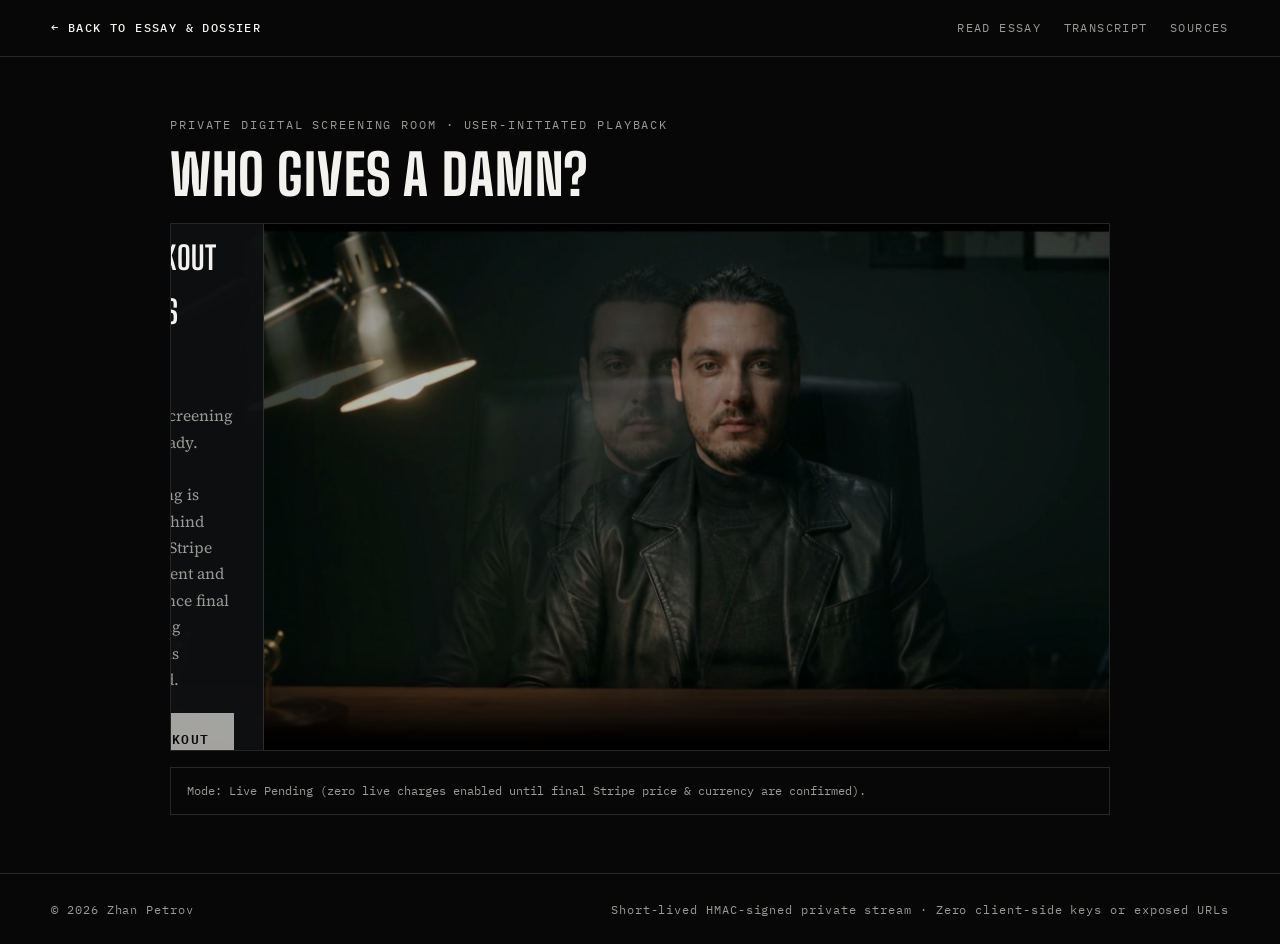
==== watch.html @ df322ba2 "Initial release: WHO GIVES A DAMN? editorial & screening site" ====
<!DOCTYPE html>
<html lang="en">
<head>
  <meta charset="utf-8" />
  <meta name="viewport" content="width=device-width, initial-scale=1" />
  <title>Screening Room — WHO GIVES A DAMN? · Zhan Petrov</title>
  <meta name="description" content="Digital screening room for Zhan Petrov's satirical editorial short film WHO GIVES A DAMN?" />
  <link rel="preconnect" href="https://fonts.googleapis.com" />
  <link rel="preconnect" href="https://fonts.gstatic.com" crossorigin />
  <link href="https://fonts.googleapis.com/css2?family=Big+Shoulders+Display:wght@700;800&amp;family=IBM+Plex+Mono:wght@400;500;600&amp;family=Source+Serif+4:ital,opsz,wght@0,8..60,400;0,8..60,600;1,8..60,400&amp;display=swap" rel="stylesheet" />
  <link rel="stylesheet" href="styles.css" />
</head>
<body>
  <header class="site-nav">
    <a class="site-nav__brand" href="index.html">&larr; Back to Essay &amp; Dossier</a>
    <nav class="site-nav__links" aria-label="Screening navigation">
      <a href="index.html#article">Read Essay</a>
      <a href="index.html#transcript">Transcript</a>
      <a href="index.html#sources">Sources</a>
    </nav>
  </header>

  <main class="screening-shell">
    <p class="hero__kicker">Private Digital Screening Room · User-Initiated Playback</p>
    <h1 class="article-headline" style="color: var(--chalk); margin-bottom: 1.2rem;">Who Gives a Damn?</h1>

    <div class="player-stage" id="player-stage">
      <img
        class="vf-gate__img"
        id="screening-backdrop"
        src="assets/cover.jpg"
        alt="Cover frame of Who Gives a Damn?"
        style="position: absolute; inset: 0; opacity: 0.28; pointer-events: none;"
      />

      <div class="gate-card" id="gate-card">
        <p class="gate-card__tag" id="gate-tag">Screening Access</p>
        <h2 class="gate-card__title" id="gate-title">Digital Screening Pass</h2>
        <p class="gate-card__desc" id="gate-desc">
          Private high-definition stream with synchronized English captions, delivered via short-lived signed playback after confirmed Stripe Checkout.
        </p>
        <div class="watch-cta-group">
          <button class="btn-watch" type="button" id="checkout-btn">
            Proceed to Hosted Checkout
          </button>
          <a class="btn-secondary" href="index.html#article">Read the Complete Essay</a>
        </div>
      </div>

      <video
        id="private-player"
        controls
        preload="none"
        playsinline
        poster="assets/cover.jpg"
        hidden
      >
        <track
          kind="captions"
          src="assets/captions.vtt"
          srclang="en"
          label="English"
          default
        />
      </video>
    </div>

    <div class="status-banner" id="screening-status" role="status" aria-live="polite">
      Checking screening configuration…
    </div>
  </main>

  <footer class="site-footer">
    <span>&copy; 2026 Zhan Petrov</span>
    <span>Short-lived HMAC-signed private stream · Zero client-side keys or exposed URLs</span>
  </footer>

  <script src="config.js"></script>
  <script src="site.js"></script>
</body>
</html>
---- styles.css ----
:root {
  --void: #070707;
  --void-elevated: #0f1012;
  --paper: #f7f6f2;
  --paper-warm: #efede6;
  --ink: #0d0d0e;
  --ink-muted: #525258;
  --chalk: #f3f2ee;
  --chalk-dim: #9a9994;
  --signal-amber: #d49b38;
  --signal-red: #b93829;
  --rule-dark: rgba(255, 255, 255, 0.13);
  --rule-light: rgba(13, 13, 14, 0.14);
  --font-display: "Big Shoulders Display", "Arial Narrow", Impact, sans-serif;
  --font-serif: "Source Serif 4", Georgia, "Times New Roman", serif;
  --font-mono: "IBM Plex Mono", ui-monospace, SFMono-Regular, Menlo, monospace;
}

*,
*::before,
*::after {
  box-sizing: border-box;
}

html {
  scroll-behavior: smooth;
  -webkit-text-size-adjust: 100%;
}

body {
  margin: 0;
  background-color: var(--void);
  color: var(--chalk);
  font-family: var(--font-serif);
  line-height: 1.68;
  text-rendering: optimizeLegibility;
  -webkit-font-smoothing: antialiased;
}

a {
  color: inherit;
  text-underline-offset: 3px;
}

/* Top Masthead Bar */
.site-nav {
  display: flex;
  justify-content: space-between;
  align-items: center;
  padding: 1.15rem clamp(1.2rem, 4vw, 3.2rem);
  border-bottom: 1px solid var(--rule-dark);
  font-family: var(--font-mono);
  font-size: 0.73rem;
  letter-spacing: 0.12em;
  text-transform: uppercase;
  color: var(--chalk-dim);
}

.site-nav__brand {
  text-decoration: none;
  color: var(--chalk);
  font-weight: 500;
}

.site-nav__links {
  display: flex;
  gap: 1.4rem;
  flex-wrap: wrap;
}

.site-nav__links a {
  text-decoration: none;
  transition: color 0.18s ease;
}

.site-nav__links a:hover,
.site-nav__links a:focus-visible {
  color: var(--chalk);
}

/* Hero / Thesis Pivot + Viewfinder Gate */
.hero {
  max-width: 1080px;
  margin: 0 auto;
  padding: clamp(2.4rem, 6vw, 4.8rem) clamp(1.2rem, 4vw, 3rem) clamp(2.8rem, 6vw, 4.5rem);
}

.hero__kicker {
  font-family: var(--font-mono);
  font-size: 0.74rem;
  letter-spacing: 0.16em;
  text-transform: uppercase;
  color: var(--chalk-dim);
  margin: 0 0 0.85rem;
}

.hero__distraction {
  font-family: var(--font-display);
  font-weight: 700;
  font-size: clamp(1.35rem, 3vw, 2.2rem);
  letter-spacing: 0.04em;
  text-transform: uppercase;
  color: rgba(243, 242, 238, 0.34);
  text-decoration: line-through;
  text-decoration-color: var(--signal-red);
  text-decoration-thickness: 2px;
  margin: 0 0 0.35rem;
}

.hero__title {
  font-family: var(--font-display);
  font-weight: 800;
  font-size: clamp(3.4rem, 9.6vw, 7.6rem);
  line-height: 0.92;
  letter-spacing: 0.015em;
  text-transform: uppercase;
  margin: 0 0 1.25rem;
  color: var(--chalk);
}

.hero__meta-row {
  display: flex;
  flex-wrap: wrap;
  justify-content: space-between;
  align-items: baseline;
  gap: 1rem;
  padding-top: 0.9rem;
  margin-bottom: 1.9rem;
  border-top: 1px solid var(--rule-dark);
}

.hero__byline {
  font-family: var(--font-mono);
  font-size: 0.8rem;
  letter-spacing: 0.09em;
  text-transform: uppercase;
  color: var(--chalk);
}

.hero__subquestion {
  font-family: var(--font-serif);
  font-style: italic;
  font-size: 1.08rem;
  color: var(--chalk-dim);
  margin: 0;
}

/* Viewfinder Cover Gate (inspired by how-i-see .vf-gate) */
.vf-gate {
  position: relative;
  width: 100%;
  aspect-ratio: 16 / 9;
  background: #0b0c0e;
  border: 1px solid var(--rule-dark);
  overflow: hidden;
}

.vf-gate__img {
  width: 100%;
  height: 100%;
  object-fit: cover;
  display: block;
  filter: contrast(1.04) brightness(0.86);
  transition: transform 0.55s cubic-bezier(0.22, 1, 0.36, 1), filter 0.4s ease;
}

.vf-gate:hover .vf-gate__img {
  transform: scale(1.015);
  filter: contrast(1.06) brightness(0.92);
}

.vf-corner {
  position: absolute;
  width: 18px;
  height: 18px;
  border-color: rgba(243, 242, 238, 0.55);
  border-style: solid;
  pointer-events: none;
  z-index: 2;
}

.vf-corner--tl { top: 14px; left: 14px; border-width: 1px 0 0 1px; }
.vf-corner--tr { top: 14px; right: 14px; border-width: 1px 1px 0 0; }
.vf-corner--bl { bottom: 14px; left: 14px; border-width: 0 0 1px 1px; }
.vf-corner--br { bottom: 14px; right: 14px; border-width: 0 1px 1px 0; }

.vf-hud-top {
  position: absolute;
  top: 18px;
  left: 28px;
  right: 28px;
  display: flex;
  justify-content: space-between;
  font-family: var(--font-mono);
  font-size: 0.68rem;
  letter-spacing: 0.14em;
  text-transform: uppercase;
  color: rgba(243, 242, 238, 0.78);
  text-shadow: 0 1px 6px rgba(0, 0, 0, 0.85);
  pointer-events: none;
  z-index: 2;
}

.vf-gate__overlay {
  position: absolute;
  inset: 0;
  background: linear-gradient(180deg, rgba(7, 7, 7, 0.16) 0%, rgba(7, 7, 7, 0.32) 55%, rgba(7, 7, 7, 0.82) 100%);
  display: flex;
  flex-direction: column;
  justify-content: flex-end;
  align-items: flex-start;
  padding: clamp(1.2rem, 3.5vw, 2.4rem);
  z-index: 3;
}

.watch-cta-group {
  display: flex;
  flex-wrap: wrap;
  align-items: center;
  gap: 0.9rem 1.25rem;
}

.btn-watch {
  display: inline-flex;
  align-items: center;
  gap: 0.65rem;
  background: var(--chalk);
  color: var(--void);
  font-family: var(--font-mono);
  font-size: 0.8rem;
  font-weight: 600;
  letter-spacing: 0.12em;
  text-transform: uppercase;
  text-decoration: none;
  padding: 0.88rem 1.45rem;
  border: 1px solid var(--chalk);
  cursor: pointer;
  transition: background 0.18s ease, color 0.18s ease;
}

.btn-watch:hover,
.btn-watch:focus-visible {
  background: transparent;
  color: var(--chalk);
}

.btn-secondary {
  display: inline-flex;
  align-items: center;
  gap: 0.5rem;
  background: rgba(7, 7, 7, 0.65);
  color: var(--chalk);
  font-family: var(--font-mono);
  font-size: 0.74rem;
  letter-spacing: 0.1em;
  text-transform: uppercase;
  text-decoration: none;
  padding: 0.82rem 1.15rem;
  border: 1px solid var(--rule-dark);
  cursor: pointer;
}

.btn-secondary:hover,
.btn-secondary:focus-visible {
  border-color: var(--chalk);
}

.vf-caption {
  margin-top: 0.7rem;
  font-family: var(--font-mono);
  font-size: 0.69rem;
  letter-spacing: 0.06em;
  color: var(--chalk-dim);
}

/* Archival Prospectus Paper Article Surface */
.paper-surface {
  background: var(--paper);
  color: var(--ink);
  border-top: 1px solid var(--rule-dark);
  border-bottom: 1px solid var(--rule-dark);
}

.article-wrap {
  max-width: 700px;
  margin: 0 auto;
  padding: clamp(3rem, 7vw, 5.4rem) clamp(1.25rem, 4vw, 2rem);
}

.article-header {
  border-bottom: 1px solid var(--rule-light);
  padding-bottom: 1.4rem;
  margin-bottom: 2.1rem;
}

.article-label {
  font-family: var(--font-mono);
  font-size: 0.72rem;
  letter-spacing: 0.14em;
  text-transform: uppercase;
  color: var(--ink-muted);
  margin: 0 0 0.55rem;
}

.article-headline {
  font-family: var(--font-display);
  font-weight: 800;
  font-size: clamp(2.3rem, 5.2vw, 3.5rem);
  line-height: 0.98;
  letter-spacing: 0.015em;
  text-transform: uppercase;
  margin: 0 0 0.65rem;
}

.article-byline {
  font-family: var(--font-mono);
  font-size: 0.76rem;
  letter-spacing: 0.08em;
  text-transform: uppercase;
  color: var(--ink-muted);
  margin: 0;
}

.editorial-body p {
  font-size: clamp(1.1rem, 2.1vw, 1.24rem);
  line-height: 1.74;
  margin: 0 0 1.45rem;
  color: var(--ink);
}

.editorial-body p.lead-stanza {
  font-size: clamp(1.32rem, 2.8vw, 1.62rem);
  line-height: 1.38;
  font-weight: 600;
  margin-bottom: 0.55rem;
}

.editorial-body p.lead-stanza + p.lead-stanza {
  margin-bottom: 1.85rem;
}

.editorial-body p.closing-stanza {
  font-weight: 600;
  padding-top: 0.5rem;
}

/* Ledger / Transcript / Disclosure / Sources Footer Sections (Outside Article Body) */
.dossier-wrap {
  max-width: 920px;
  margin: 0 auto;
  padding: clamp(2.8rem, 6vw, 4.5rem) clamp(1.25rem, 4vw, 2.5rem);
}

.dossier-block {
  border-top: 1px solid var(--rule-dark);
  padding: 2rem 0;
}

.dossier-block:first-child {
  border-top: none;
  padding-top: 0;
}

.dossier-heading {
  display: flex;
  flex-wrap: wrap;
  justify-content: space-between;
  align-items: center;
  gap: 0.8rem;
  margin-bottom: 1.1rem;
}

.dossier-title {
  font-family: var(--font-mono);
  font-size: 0.78rem;
  font-weight: 600;
  letter-spacing: 0.14em;
  text-transform: uppercase;
  color: var(--chalk);
  margin: 0;
}

.transcript-drawer {
  background: var(--void-elevated);
  border: 1px solid var(--rule-dark);
  padding: 1.25rem 1.4rem;
  margin-top: 0.9rem;
}

.transcript-drawer[hidden] {
  display: none;
}

.cue-list {
  list-style: none;
  padding: 0;
  margin: 0;
  max-height: 390px;
  overflow-y: auto;
}

.cue-item {
  display: grid;
  grid-template-columns: 112px 1fr;
  gap: 1rem;
  padding: 0.62rem 0;
  border-bottom: 1px solid rgba(255, 255, 255, 0.06);
  font-size: 0.96rem;
}

.cue-item:last-child {
  border-bottom: none;
}

.cue-time {
  font-family: var(--font-mono);
  font-size: 0.74rem;
  color: var(--signal-amber);
  padding-top: 0.18rem;
}

.disclosure-text {
  font-size: 0.96rem;
  color: var(--chalk-dim);
  max-width: 72ch;
  margin: 0;
}

.sources-grid {
  list-style: none;
  padding: 0;
  margin: 0.5rem 0 0;
  display: grid;
  grid-template-columns: repeat(auto-fit, minmax(280px, 1fr));
  gap: 0.85rem 1.5rem;
}

.sources-grid li {
  font-size: 0.88rem;
  line-height: 1.5;
  color: var(--chalk-dim);
  padding-left: 0.85rem;
  border-left: 1px solid var(--rule-dark);
}

.sources-grid strong {
  display: block;
  font-family: var(--font-mono);
  font-size: 0.71rem;
  letter-spacing: 0.06em;
  text-transform: uppercase;
  color: var(--chalk);
  margin-bottom: 0.15rem;
}

.site-footer {
  border-top: 1px solid var(--rule-dark);
  padding: 1.6rem clamp(1.2rem, 4vw, 3.2rem);
  font-family: var(--font-mono);
  font-size: 0.72rem;
  letter-spacing: 0.08em;
  color: var(--chalk-dim);
  display: flex;
  flex-wrap: wrap;
  justify-content: space-between;
  gap: 0.8rem;
}

/* Watch Screening Room Page */
.screening-shell {
  max-width: 1020px;
  margin: 0 auto;
  padding: clamp(2rem, 5vw, 3.6rem) clamp(1.2rem, 4vw, 2.5rem);
}

.player-stage {
  position: relative;
  width: 100%;
  aspect-ratio: 16 / 9;
  background: #050506;
  border: 1px solid var(--rule-dark);
  display: flex;
  align-items: center;
  justify-content: center;
  overflow: hidden;
}

.player-stage video {
  width: 100%;
  height: 100%;
  display: block;
  background: #000;
}

.gate-card {
  max-width: 520px;
  padding: 1.8rem;
  background: rgba(15, 16, 18, 0.92);
  border: 1px solid var(--rule-dark);
  text-align: left;
  z-index: 3;
}

.gate-card__tag {
  font-family: var(--font-mono);
  font-size: 0.7rem;
  letter-spacing: 0.14em;
  text-transform: uppercase;
  color: var(--signal-amber);
  margin: 0 0 0.55rem;
}

.gate-card__title {
  font-family: var(--font-display);
  font-size: 2rem;
  letter-spacing: 0.02em;
  text-transform: uppercase;
  margin: 0 0 0.65rem;
}

.gate-card__desc {
  font-size: 0.98rem;
  color: var(--chalk-dim);
  margin: 0 0 1.25rem;
}

.status-banner {
  margin-top: 1rem;
  padding: 0.8rem 1rem;
  border: 1px solid var(--rule-dark);
  font-family: var(--font-mono);
  font-size: 0.76rem;
  color: var(--chalk-dim);
}

@media (max-width: 640px) {
  .site-nav {
    flex-direction: column;
    align-items: flex-start;
    gap: 0.65rem;
  }
  .vf-hud-top {
    font-size: 0.58rem;
    top: 10px;
    left: 16px;
    right: 16px;
  }
  .vf-gate__overlay {
    padding: 1rem;
  }
  .btn-watch {
    width: 100%;
    justify-content: center;
    padding: 0.75rem 1rem;
  }
  .cue-item {
    grid-template-columns: 1fr;
    gap: 0.2rem;
  }
}
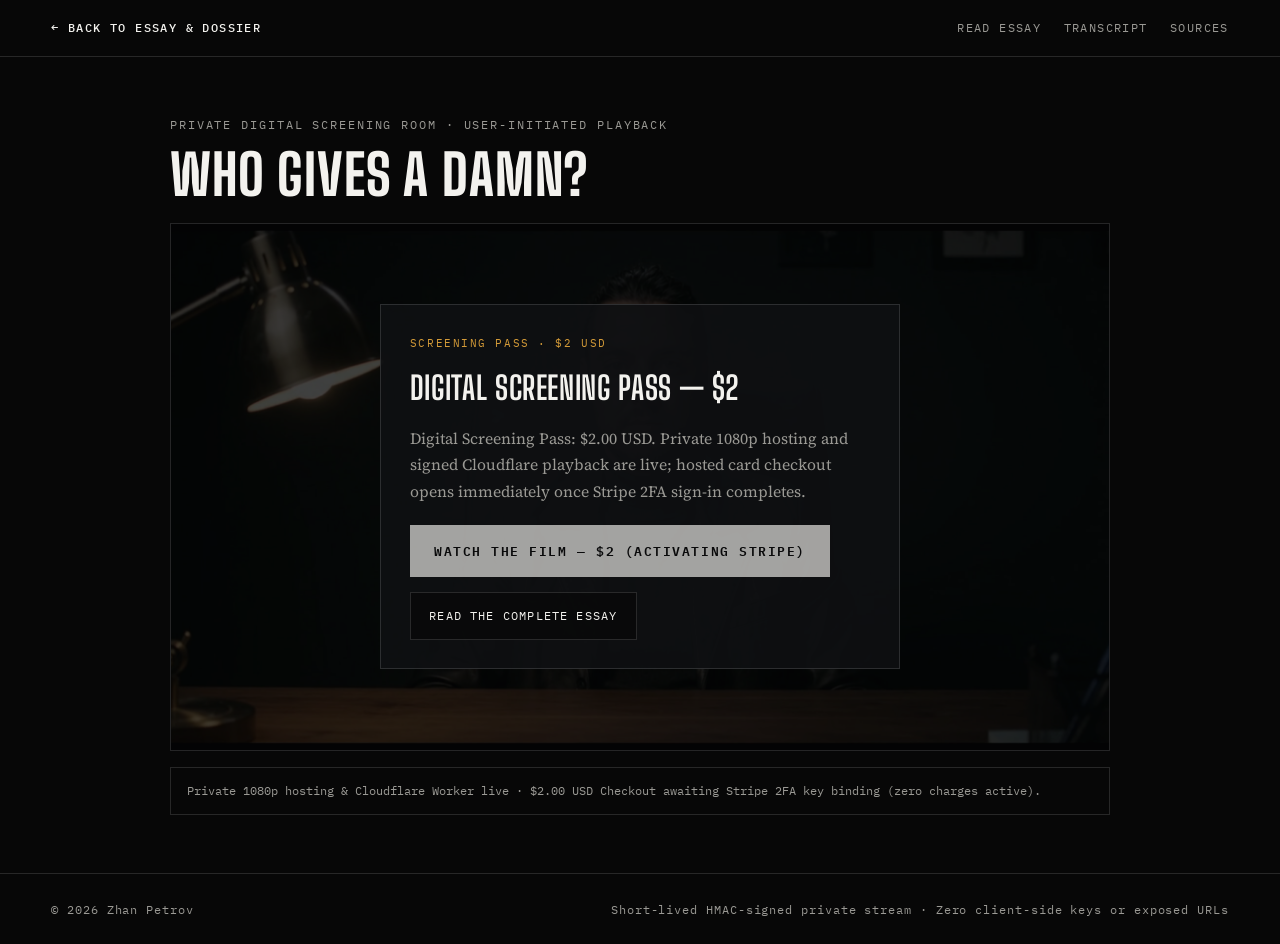
==== commit 4971ac9f: "Set $2.00 USD screening pass and wire live Cloudflare private streaming Worker" ====
--- a/watch.html
+++ b/watch.html
@@ -34,14 +34,14 @@
       />
 
       <div class="gate-card" id="gate-card">
-        <p class="gate-card__tag" id="gate-tag">Screening Access</p>
-        <h2 class="gate-card__title" id="gate-title">Digital Screening Pass</h2>
+        <p class="gate-card__tag" id="gate-tag">Screening Pass &middot; $2 USD</p>
+        <h2 class="gate-card__title" id="gate-title">Digital Screening Pass &mdash; $2</h2>
         <p class="gate-card__desc" id="gate-desc">
-          Private high-definition stream with synchronized English captions, delivered via short-lived signed playback after confirmed Stripe Checkout.
+          Private 1080p high-definition stream with synchronized English captions, delivered via short-lived signed playback after confirmed $2.00 USD Stripe Checkout.
         </p>
         <div class="watch-cta-group">
           <button class="btn-watch" type="button" id="checkout-btn">
-            Proceed to Hosted Checkout
+            Watch the Film &mdash; $2
           </button>
           <a class="btn-secondary" href="index.html#article">Read the Complete Essay</a>
         </div>
--- a/styles.css
+++ b/styles.css
@@ -25,16 +25,23 @@
 html {
   scroll-behavior: smooth;
   -webkit-text-size-adjust: 100%;
+  overflow-x: hidden;
 }
 
 body {
   margin: 0;
+  max-width: 100vw;
+  overflow-x: hidden;
   background-color: var(--void);
   color: var(--chalk);
   font-family: var(--font-serif);
   line-height: 1.68;
   text-rendering: optimizeLegibility;
   -webkit-font-smoothing: antialiased;
+}
+
+[hidden] {
+  display: none !important;
 }
 
 a {
@@ -533,25 +540,68 @@
   color: var(--chalk-dim);
 }
 
-@media (max-width: 640px) {
+@media (max-width: 680px) {
   .site-nav {
     flex-direction: column;
     align-items: flex-start;
     gap: 0.65rem;
   }
+  .site-nav__links {
+    gap: 0.65rem 1rem;
+    font-size: 0.68rem;
+  }
+  .hero__title {
+    font-size: clamp(2.65rem, 11.2vw, 4.2rem);
+  }
+  .vf-gate {
+    aspect-ratio: auto;
+    min-height: 265px;
+  }
+  .vf-gate__img {
+    position: absolute;
+    inset: 0;
+  }
   .vf-hud-top {
-    font-size: 0.58rem;
+    font-size: 0.54rem;
+    letter-spacing: 0.08em;
     top: 10px;
-    left: 16px;
-    right: 16px;
+    left: 14px;
+    right: 14px;
+    flex-wrap: wrap;
+    gap: 0.25rem 0.6rem;
   }
   .vf-gate__overlay {
-    padding: 1rem;
-  }
-  .btn-watch {
+    position: relative;
+    min-height: 265px;
+    padding: 3rem 1rem 1rem;
+  }
+  .watch-cta-group {
+    width: 100%;
+  }
+  .btn-watch,
+  .vf-gate__overlay .btn-secondary {
     width: 100%;
     justify-content: center;
-    padding: 0.75rem 1rem;
+    padding: 0.76rem 1rem;
+  }
+  .player-stage {
+    aspect-ratio: auto;
+    min-height: 340px;
+    padding: 1.15rem;
+  }
+  .gate-card {
+    width: 100%;
+    padding: 1.3rem;
+  }
+  .gate-card__title {
+    font-size: 1.65rem;
+  }
+  .sources-grid {
+    grid-template-columns: minmax(0, 1fr);
+  }
+  .sources-grid li,
+  .status-banner {
+    overflow-wrap: anywhere;
   }
   .cue-item {
     grid-template-columns: 1fr;
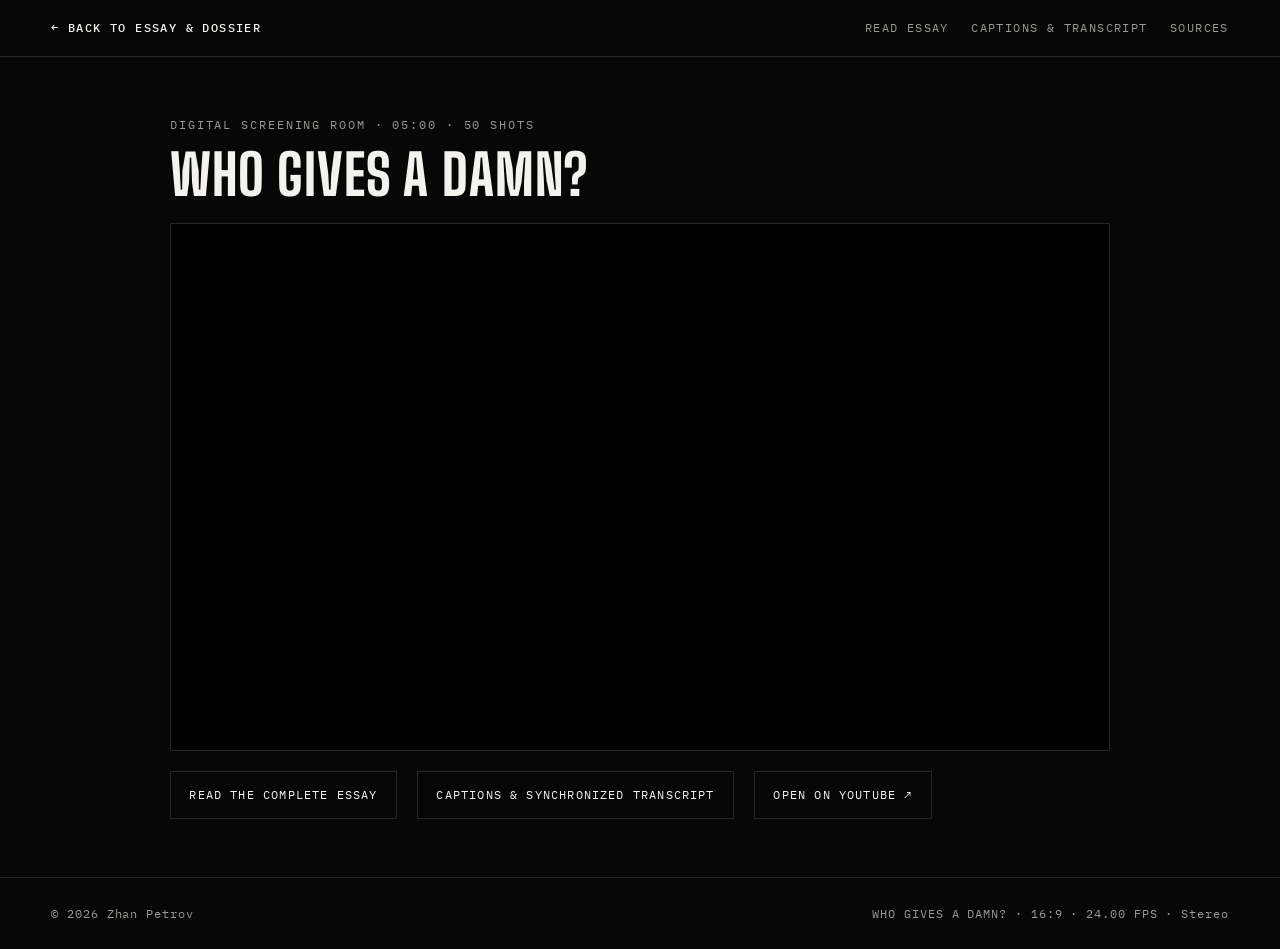
==== commit 4301cd82: "Remove payment gate and embed YouTube film directly on index and screening room" ====
--- a/watch.html
+++ b/watch.html
@@ -3,8 +3,8 @@
 <head>
   <meta charset="utf-8" />
   <meta name="viewport" content="width=device-width, initial-scale=1" />
-  <title>Screening Room — WHO GIVES A DAMN? · Zhan Petrov</title>
-  <meta name="description" content="Digital screening room for Zhan Petrov's satirical editorial short film WHO GIVES A DAMN?" />
+  <title>Screening Room — WHO GIVES A DAMN? &middot; Zhan Petrov</title>
+  <meta name="description" content="Watch Zhan Petrov's five-minute satirical editorial short film WHO GIVES A DAMN?" />
   <link rel="preconnect" href="https://fonts.googleapis.com" />
   <link rel="preconnect" href="https://fonts.gstatic.com" crossorigin />
   <link href="https://fonts.googleapis.com/css2?family=Big+Shoulders+Display:wght@700;800&amp;family=IBM+Plex+Mono:wght@400;500;600&amp;family=Source+Serif+4:ital,opsz,wght@0,8..60,400;0,8..60,600;1,8..60,400&amp;display=swap" rel="stylesheet" />
@@ -15,64 +15,36 @@
     <a class="site-nav__brand" href="index.html">&larr; Back to Essay &amp; Dossier</a>
     <nav class="site-nav__links" aria-label="Screening navigation">
       <a href="index.html#article">Read Essay</a>
-      <a href="index.html#transcript">Transcript</a>
+      <a href="index.html#transcript">Captions &amp; Transcript</a>
       <a href="index.html#sources">Sources</a>
     </nav>
   </header>
 
   <main class="screening-shell">
-    <p class="hero__kicker">Private Digital Screening Room · User-Initiated Playback</p>
+    <p class="hero__kicker">Digital Screening Room &middot; 05:00 &middot; 50 Shots</p>
     <h1 class="article-headline" style="color: var(--chalk); margin-bottom: 1.2rem;">Who Gives a Damn?</h1>
 
     <div class="player-stage" id="player-stage">
-      <img
-        class="vf-gate__img"
-        id="screening-backdrop"
-        src="assets/cover.jpg"
-        alt="Cover frame of Who Gives a Damn?"
-        style="position: absolute; inset: 0; opacity: 0.28; pointer-events: none;"
-      />
-
-      <div class="gate-card" id="gate-card">
-        <p class="gate-card__tag" id="gate-tag">Screening Pass &middot; $2 USD</p>
-        <h2 class="gate-card__title" id="gate-title">Digital Screening Pass &mdash; $2</h2>
-        <p class="gate-card__desc" id="gate-desc">
-          Private 1080p high-definition stream with synchronized English captions, delivered via short-lived signed playback after confirmed $2.00 USD Stripe Checkout.
-        </p>
-        <div class="watch-cta-group">
-          <button class="btn-watch" type="button" id="checkout-btn">
-            Watch the Film &mdash; $2
-          </button>
-          <a class="btn-secondary" href="index.html#article">Read the Complete Essay</a>
-        </div>
-      </div>
-
-      <video
-        id="private-player"
-        controls
-        preload="none"
-        playsinline
-        poster="assets/cover.jpg"
-        hidden
-      >
-        <track
-          kind="captions"
-          src="assets/captions.vtt"
-          srclang="en"
-          label="English"
-          default
-        />
-      </video>
+      <iframe
+        class="yt-embed"
+        src="https://www.youtube.com/embed/7Q_azoXi0Jw?rel=0&amp;modestbranding=1"
+        title="WHO GIVES A DAMN? — A Short Film by Zhan Petrov"
+        allow="accelerometer; clipboard-write; encrypted-media; gyroscope; picture-in-picture; web-share"
+        referrerpolicy="strict-origin-when-cross-origin"
+        allowfullscreen
+      ></iframe>
     </div>
 
-    <div class="status-banner" id="screening-status" role="status" aria-live="polite">
-      Checking screening configuration…
+    <div class="watch-cta-group" style="margin-top: 1.25rem;">
+      <a class="btn-secondary" href="index.html#article">Read the Complete Essay</a>
+      <a class="btn-secondary" href="index.html#transcript">Captions &amp; Synchronized Transcript</a>
+      <a class="btn-secondary" href="https://youtu.be/7Q_azoXi0Jw" target="_blank" rel="noopener noreferrer">Open on YouTube &nearr;</a>
     </div>
   </main>
 
   <footer class="site-footer">
     <span>&copy; 2026 Zhan Petrov</span>
-    <span>Short-lived HMAC-signed private stream · Zero client-side keys or exposed URLs</span>
+    <span>WHO GIVES A DAMN? &middot; 16:9 &middot; 24.00 FPS &middot; Stereo</span>
   </footer>
 
   <script src="config.js"></script>
--- a/styles.css
+++ b/styles.css
@@ -492,11 +492,28 @@
   overflow: hidden;
 }
 
-.player-stage video {
+.player-stage video,
+.player-stage .yt-embed,
+.vf-embed-slot,
+.vf-embed-slot .yt-embed {
   width: 100%;
   height: 100%;
+  border: 0;
   display: block;
   background: #000;
+}
+
+.vf-embed-slot {
+  position: absolute;
+  inset: 0;
+  z-index: 6;
+}
+
+.vf-gate.is-playing .vf-gate__img,
+.vf-gate.is-playing .vf-gate__overlay,
+.vf-gate.is-playing .vf-hud-top,
+.vf-gate.is-playing .vf-corner {
+  display: none !important;
 }
 
 .gate-card {
@@ -556,6 +573,10 @@
   .vf-gate {
     aspect-ratio: auto;
     min-height: 265px;
+  }
+  .vf-gate.is-playing {
+    aspect-ratio: 16 / 9;
+    min-height: 0;
   }
   .vf-gate__img {
     position: absolute;
@@ -585,16 +606,9 @@
     padding: 0.76rem 1rem;
   }
   .player-stage {
-    aspect-ratio: auto;
-    min-height: 340px;
-    padding: 1.15rem;
-  }
-  .gate-card {
-    width: 100%;
-    padding: 1.3rem;
-  }
-  .gate-card__title {
-    font-size: 1.65rem;
+    aspect-ratio: 16 / 9;
+    min-height: 0;
+    padding: 0;
   }
   .sources-grid {
     grid-template-columns: minmax(0, 1fr);
